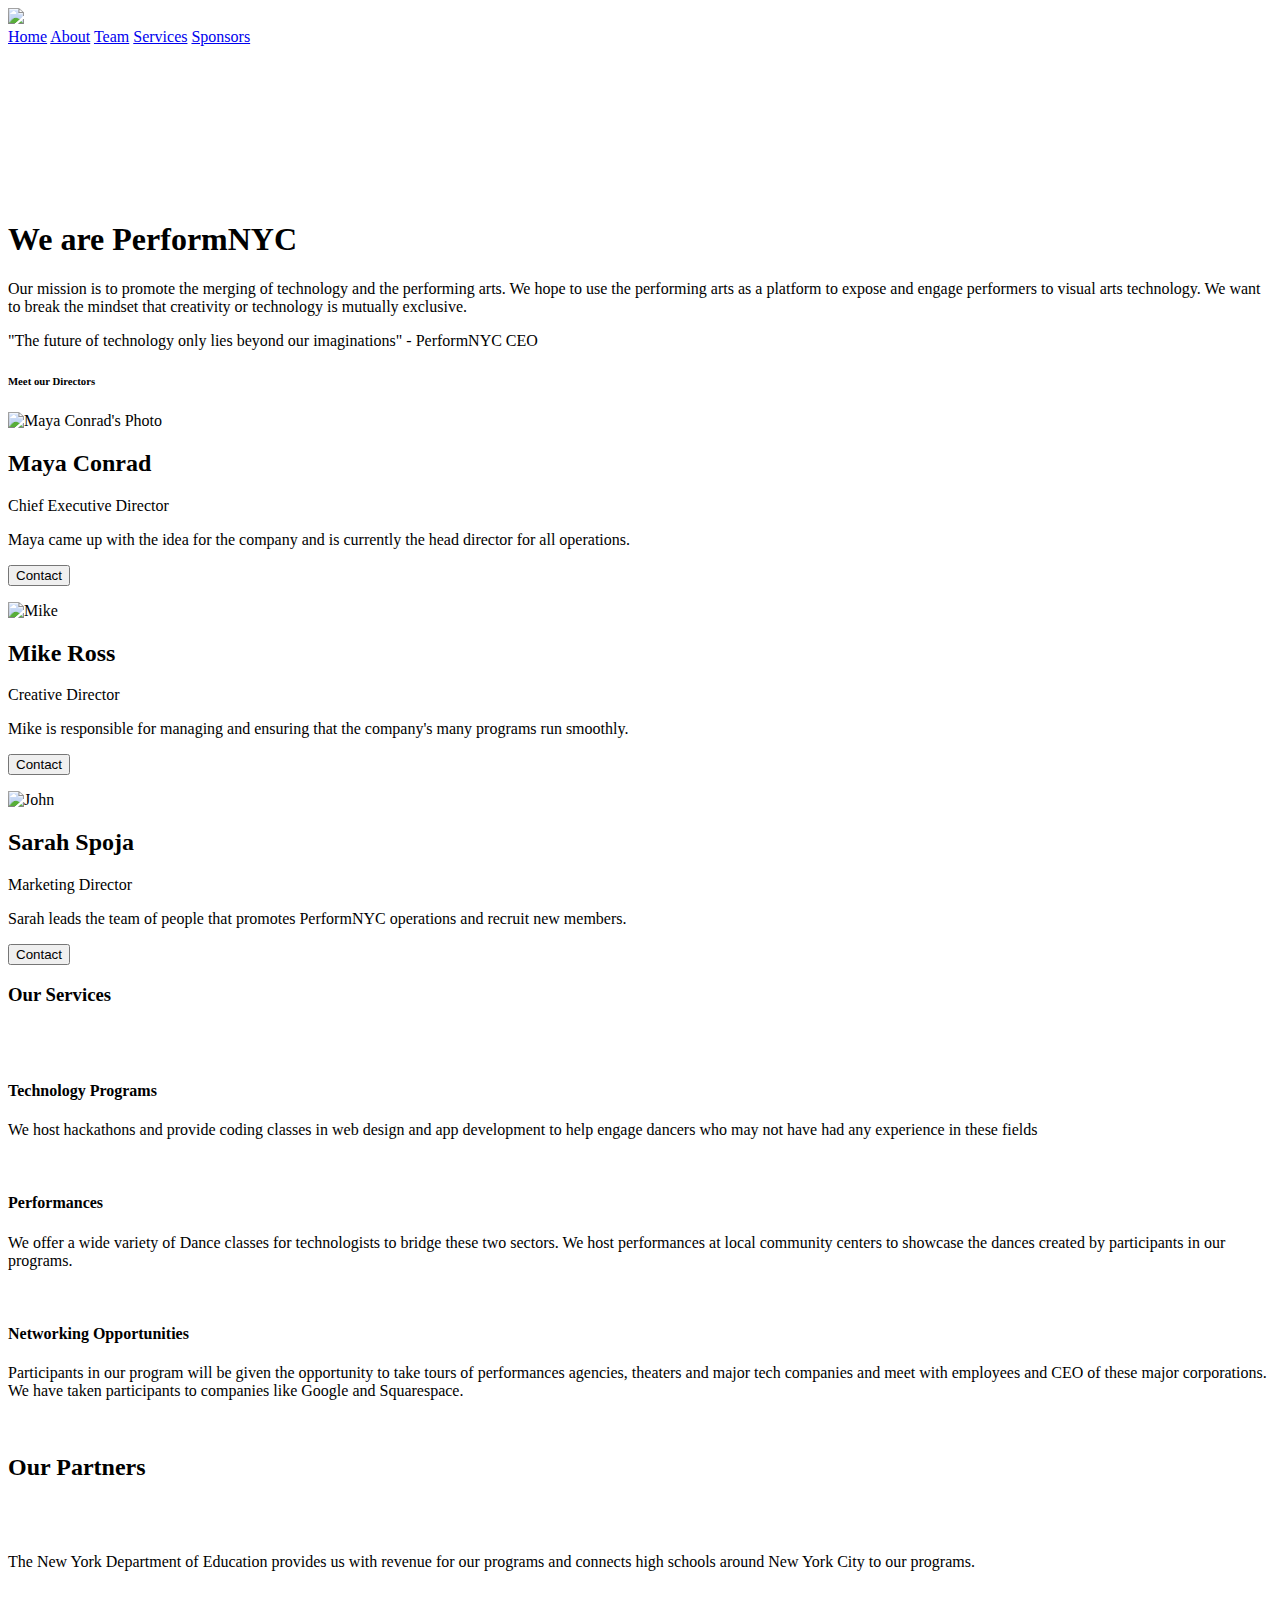
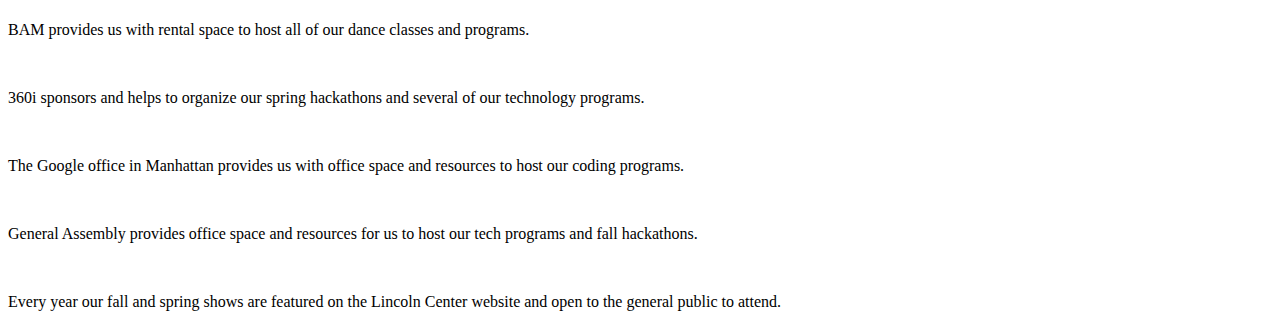
==== index.html @ 3a6fcc43 "Update index.html" ====
<!DOCTYPE html>
<html lang="en">
    <head>
        <meta charset="UTF-8">
        <meta name="viewport" content="width=device-width, initial-scale=1.0">

        <!-- Bootstrap -->
        <link rel="stylesheet" href="https://stackpath.bootstrapcdn.com/bootstrap/4.1.3/css/bootstrap.min.css" integrity="sha384-MCw98/SFnGE8fJT3GXwEOngsV7Zt27NXFoaoApmYm81iuXoPkFOJwJ8ERdknLPMO" crossorigin="anonymous">

        <!--  Font Awesome -->
        <link rel="stylesheet" href="https://use.fontawesome.com/releases/v5.3.1/css/all.css" integrity="sha384-mzrmE5qonljUremFsqc01SB46JvROS7bZs3IO2EmfFsd15uHvIt+Y8vEf7N7fWAU" crossorigin="anonymous">
        
        <!-- Animate CSS -->
        <link rel="stylesheet" type="text/css" href="https://cdnjs.cloudflare.com/ajax/libs/animate.css/3.5.2/animate.min.css">
        
        <link rel="preconnect" href="https://fonts.googleapis.com">
        <link rel="preconnect" href="https://fonts.gstatic.com" crossorigin>
        <link href="https://fonts.googleapis.com/css2?family=Acme&family=Lobster&family=Yatra+One&display=swap" rel="stylesheet">
      
        <link rel="stylesheet" href="style.css" type="text/css" />
        <link rel="icon" type="image/x-icon" href="/Photos/favicon.ico">

    </head>
    <body>

    <header>
        <div class="img">
            <img src=Photos/ClientLogo.png></a>
        </div>
        <div class="navigation">
            <div class="navigation-items">
                <a href="#home">Home</a>
                <a href="#content">About</a>
                <a href="#Directors">Team</a>
                <a href="#portfolio">Services</a>
                <a href="#sponsors">Sponsors</a>
                <!--<a href="#">Contact</a>-->
            </div>
        </div>
    </header>


    <section class="home" id="home">

        <!-- Slideshow container 
        <div class="slideshow-container">

            <!-- Full-width images with number and caption text 
            <div class="mySlides fade">
                <video class="slider-video" autoplay muted >
                    <source src="https://videos.pexels.com/video-files/8688453/8688453-hd_1280_720_50fps.mp4" type="video/mp4">
                </video>
            </div>
        
            <div class="mySlides fade">
                <video class="slider-video" autoplay muted >
                    <source src="https://videos.pexels.com/video-files/7520860/7520860-hd_1366_720_25fps.mp4" type="video/mp4">
                </video>
            </div>
        
            <div class="mySlides fade">
                <video class="slider-video active" autoplay muted >
                    <source src="https://videos.pexels.com/video-files/7975419/7975419-hd_1366_720_25fps.mp4" type="video/mp4">
                </video>
            </div>
        
            <!-- Next and previous buttons 
            <a class="prev" onclick="plusSlides(-1)">&#10094;</a>
            <a class="next" onclick="plusSlides(1)">&#10095;</a>
        </div>-->

            <video class="slider-video" autoplay muted loop >
                <source src="https://videos.pexels.com/video-files/8688453/8688453-hd_1280_720_50fps.mp4" type="video/mp4">
            </video>

            <div class="content" id="content">
                <h1>We are PerformNYC</h1>
                <p>Our mission is to promote the merging of technology and the performing arts. We hope to use the performing arts as a platform to expose and engage performers to visual arts technology. We want to break the mindset that creativity or technology is mutually exclusive.</p>
                <p>"The future of technology only lies beyond our imaginations"
                - PerformNYC CEO</p>
            </div>


        <h6>Meet our Directors</h6>
        <div class="row" id="Directors">
                <div class="column">
                  <div class="card">
                    <img src="Photos/MayaConrad.jpg" alt="Maya Conrad's Photo" style="width:100%">
                    <div class="container">
                      <h2>Maya Conrad</h2>
                      <p class="title">Chief Executive Director</p>
                      <p class="description">Maya came up with the idea for the company and is currently the head director for all operations.</p>
                      <p><button class="button">Contact</button></p>
                    </div>
                  </div>
                </div>
              
                <div class="column">
                  <div class="card">
                    <img src="Photos/MikeRoss.jpg" alt="Mike" style="width:100%">
                    <div class="container">
                      <h2>Mike Ross</h2>
                      <p class="title">Creative Director</p>
                      <p class="description">Mike is responsible for managing and ensuring that the company's many programs run smoothly.</p>
                      <p><button class="button">Contact</button></p>
                    </div>
                  </div>
                </div>
              
                <div class="column">
                  <div class="card">
                    <img src="Photos/SarahSpoja.jpg" alt="John" style="width:100%">
                    <div class="container">
                      <h2>Sarah Spoja</h2>
                      <p class="title">Marketing Director</p>
                      <p class="description">Sarah leads the team of people that promotes PerformNYC operations and recruit new members.</p>
                      <p><button class="button">Contact</button></p>
                    </div>
                  </div>
                </div>
        </div>
    </section>

     <!--Our Services--->
      
    <section class="bg-light" id="portfolio">
        <div class="container">
            <div class="row">
                <div class="col-lg-12 text-center">
                    <h3 class="section-heading">Our Services</h3>

                    <h3 class="section-subheading text-muted"></h3>
                 </div>
            </div><br>
            <div class="row">
                <div class="col-md-4 col-sm-8 portfolio-item">
                <a class="portfolio-link" data-toggle="modal" >
                    <div class="portfolio-hover">
                    <div class="portfolio-hover-content">
                        <i class="fas fa-plus fa-3x"></i>
                    </div>
                    </div>
                    <a href="artsandculture-master/artsandculture-master/TechnologyPrograms.html"><img class="img-fluid" src="artsandculture-master/artsandculture-master/TechnologyClass.jpeg" alt=""></a> 
                </a>
                <div class="portfolio-caption">
                    <h4>Technology Programs</h4>
                    <p class="text-muted">We host hackathons and provide coding classes in web design and app development to help 
                            engage dancers who may not have had any experience in these fields</p>
                </div>
                </div>
                <div class="col-md-4 col-sm-8 portfolio-item">
                <a class="portfolio-link" data-toggle="modal" >
                    <div class="portfolio-hover">
                    <div class="portfolio-hover-content">
                        <i class="fas fa-plus fa-3x"></i>
                    </div>
                    </div>
                    <a href="artsandculture-master/artsandculture-master/Performances.html"><img class="img-fluid" src="/artsandculture-master/artsandculture-master/dance.jpg" alt=""></a>
                </a>
                <div class="portfolio-caption">
                    <h4>Performances</h4>
                    <p class="text-muted">We offer a wide variety of Dance classes for technologists to bridge these two sectors. We host performances at local community centers  to showcase the dances created by participants in
                            our programs.</p>
                </div>
                </div>
                <div class="col-md-4 col-sm-8 portfolio-item">
                <a class="portfolio-link" data-toggle="modal" >
                    <div class="portfolio-hover">
                    <div class="portfolio-hover-content">
                        <i class="fas fa-plus fa-3x"></i>
                    </div>
                    </div>
                    <a href="artsandculture-master/artsandculture-master/NetworkingOpportunities.html"><img class="img-fluid" src="artsandculture-master/artsandculture-master/networking1.jpg" alt=""></a>
                </a>
                <div class="portfolio-caption">
                    <h4>Networking Opportunities</h4>
                    <p class="text-muted">Participants in our program will be given the 
                            opportunity to take tours of performances agencies, theaters and 
                            major tech companies and meet with employees and CEO of these major corporations. We have taken participants to companies like Google and Squarespace.</p>
                </div>
                </div>
                <div class="col-md-4 col-sm-8 portfolio-item">
                <a class="portfolio-link" data-toggle="modal" >
                    <div class="portfolio-hover">
                    <div class="portfolio-hover-content">
                        <i class="fas fa-plus fa-3x"></i>
                    </div>
                    <img class="img-fluid" src="img/portfolio/04-thumbnail.jpg" alt="">
                </div>
            </div>
            </div>
        </section>
        

        
        <!-- Our Partners Grid -->
        
        <section class="bg-light" id="sponsors">
            <div class="container">
            <div class="row">
                <div class="col-lg-12 text-center">
                <h2 class="section-heading ">Our Partners</h2>
                <h3 class="section-subheading text-muted"></h3>
                </div>
            </div><br>
            <div class="row">
                <div class="col-md-4 col-sm-6 portfolio-item">
                <a class="portfolio-link" data-toggle="modal" href="#portfolioModal1">
                    <div class="portfolio-hover">
                    <div class="portfolio-hover-content">
                        <i class="fas fa-plus fa-3x"></i>
                    </div>
                    </div>
                    <a href="https://www.schools.nyc.gov/"><img class="img-fluid" src="artsandculture-master/artsandculture-master/nycdoe.png"  alt=""></a>
                </a>
                <div class="portfolio-caption">
            
                    <p class="text-muted">The New York Department of Education provides us with revenue for our programs
                    and connects high schools around New York City to our programs.
                </p>
                </div>
                </div>
                <div class="col-md-4 col-sm-6 portfolio-item">
                <a class="portfolio-link" data-toggle="modal" href="#portfolioModal2">
                    <div class="portfolio-hover">
                    <div class="portfolio-hover-content">
                        <i class="fas fa-plus fa-3x"></i>
                    </div>
                    </div>
                    <a href="https://www.bam.org/"><img class="img-fluid" src="artsandculture-master/artsandculture-master/BAM.jpg" alt=""></a> 
                </a>
                <div class="portfolio-caption">
       
                    <p class="text-muted">BAM provides us with rental space
                    to host all of our dance classes and programs. </p>
                </div>
                </div>
                <div class="col-md-4 col-sm-6 portfolio-item">
                <a class="portfolio-link" data-toggle="modal" href="#portfolioModal3">
                    <div class="portfolio-hover">
                    <div class="portfolio-hover-content">
                        <i class="fas fa-plus fa-3x"></i>
                    </div>
                    </div>
                    <a href="https://360i.com/"><img class="img-fluid" src="artsandculture-master/artsandculture-master/360i.jpg" alt=""></a>  
                    </a>
                <div class="portfolio-caption">
            
                    <p class="text-muted">360i sponsors and helps to organize our spring hackathons and several of our technology programs. </p>
                </div>
                </div>
                <div class="col-md-4 col-sm-6 portfolio-item">
                <a class="portfolio-link" data-toggle="modal" href="#portfolioModal4">
                    <div class="portfolio-hover">
                    <div class="portfolio-hover-content">
                        <i class="fas fa-plus fa-3x"></i>
                    </div>
                    </div>
                <a href="https://edu.google.com/computer-science/?modal_active=none"><img class="img-fluid" src="artsandculture-master/artsandculture-master/google.jpg" alt=""></a>  
                </a>
                <div class="portfolio-caption">
          
                    <p class="text-muted">The Google office in Manhattan provides us with office space and resources to host our coding programs.  </p>
                </div>
                </div>
                <div class="col-md-4 col-sm-6 portfolio-item">
                <a class="portfolio-link" data-toggle="modal" href="#portfolioModal5">
                    <div class="portfolio-hover">
                    <div class="portfolio-hover-content">
                        <i class="fas fa-plus fa-3x"></i>
                    </div>
                    </div>
                    <a href="https://generalassemb.ly/"><img class="img-fluid" src="artsandculture-master/artsandculture-master/generalassembly.png" alt=""></a>  
                </a>
                <div class="portfolio-caption">

                    <p class="text-muted">General Assembly provides office space and resources for us to host our tech programs and fall hackathons. </p>
                </div>
                </div>
                <div class="col-md-4 col-sm-6 portfolio-item">
                <a class="portfolio-link" data-toggle="modal" href="#portfolioModal6">
                    <div class="portfolio-hover">
                    <div class="portfolio-hover-content">
                        <i class="fas fa-plus fa-3x"></i>
                    </div>
                    </div>
                    <a href="http://www.lincolncenter.org/"><img class="img-fluid" src="artsandculture-master/artsandculture-master/lincolncenter.jpg" alt=""></a>  
                </a>
                <div class="portfolio-caption">
        
                    <p class="text-muted">Every year our fall and spring shows are featured 
                    on the Lincoln Center website and open to the general public to attend.</p>
                </div>
                </div>
            </div>
            </div>
        </section>
  
  
  

      <!--Scripts-->
      <script src="https://code.jquery.com/jquery-3.3.1.slim.min.js" integrity="sha384-q8i/X+965DzO0rT7abK41JStQIAqVgRVzpbzo5smXKp4YfRvH+8abtTE1Pi6jizo" crossorigin="anonymous"></script>
        
      <!-- Bootstrap -->
      <script src="https://stackpath.bootstrapcdn.com/bootstrap/4.1.3/js/bootstrap.min.js" integrity="sha384-ChfqqxuZUCnJSK3+MXmPNIyE6ZbWh2IMqE241rYiqJxyMiZ6OW/JmZQ5stwEULTy" crossorigin="anonymous"></script>
      <script src="https://cdnjs.cloudflare.com/ajax/libs/popper.js/1.14.3/umd/popper.min.js" integrity="sha384-ZMP7rVo3mIykV+2+9J3UJ46jBk0WLaUAdn689aCwoqbBJiSnjAK/l8WvCWPIPm49" crossorigin="anonymous"></script>
      
       
    <script src="scripts.js"></script>

    </body>




</html>
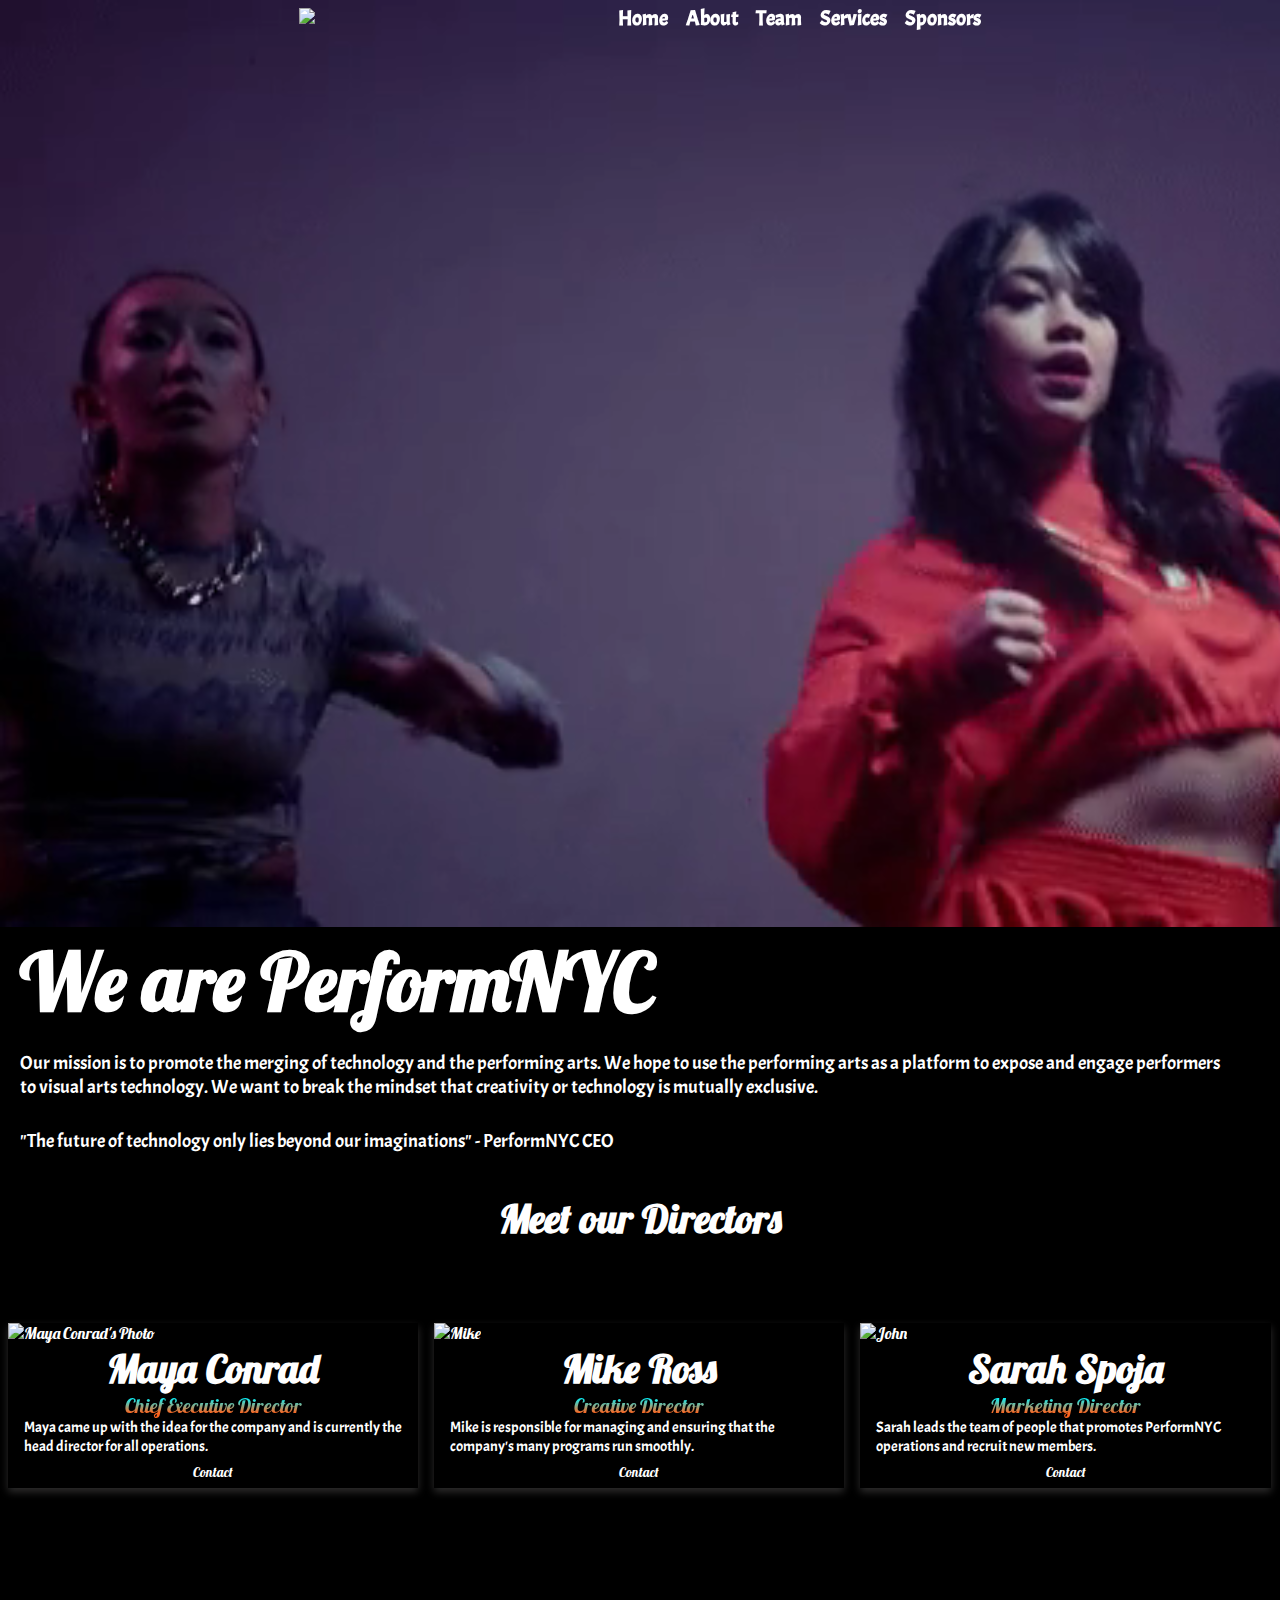
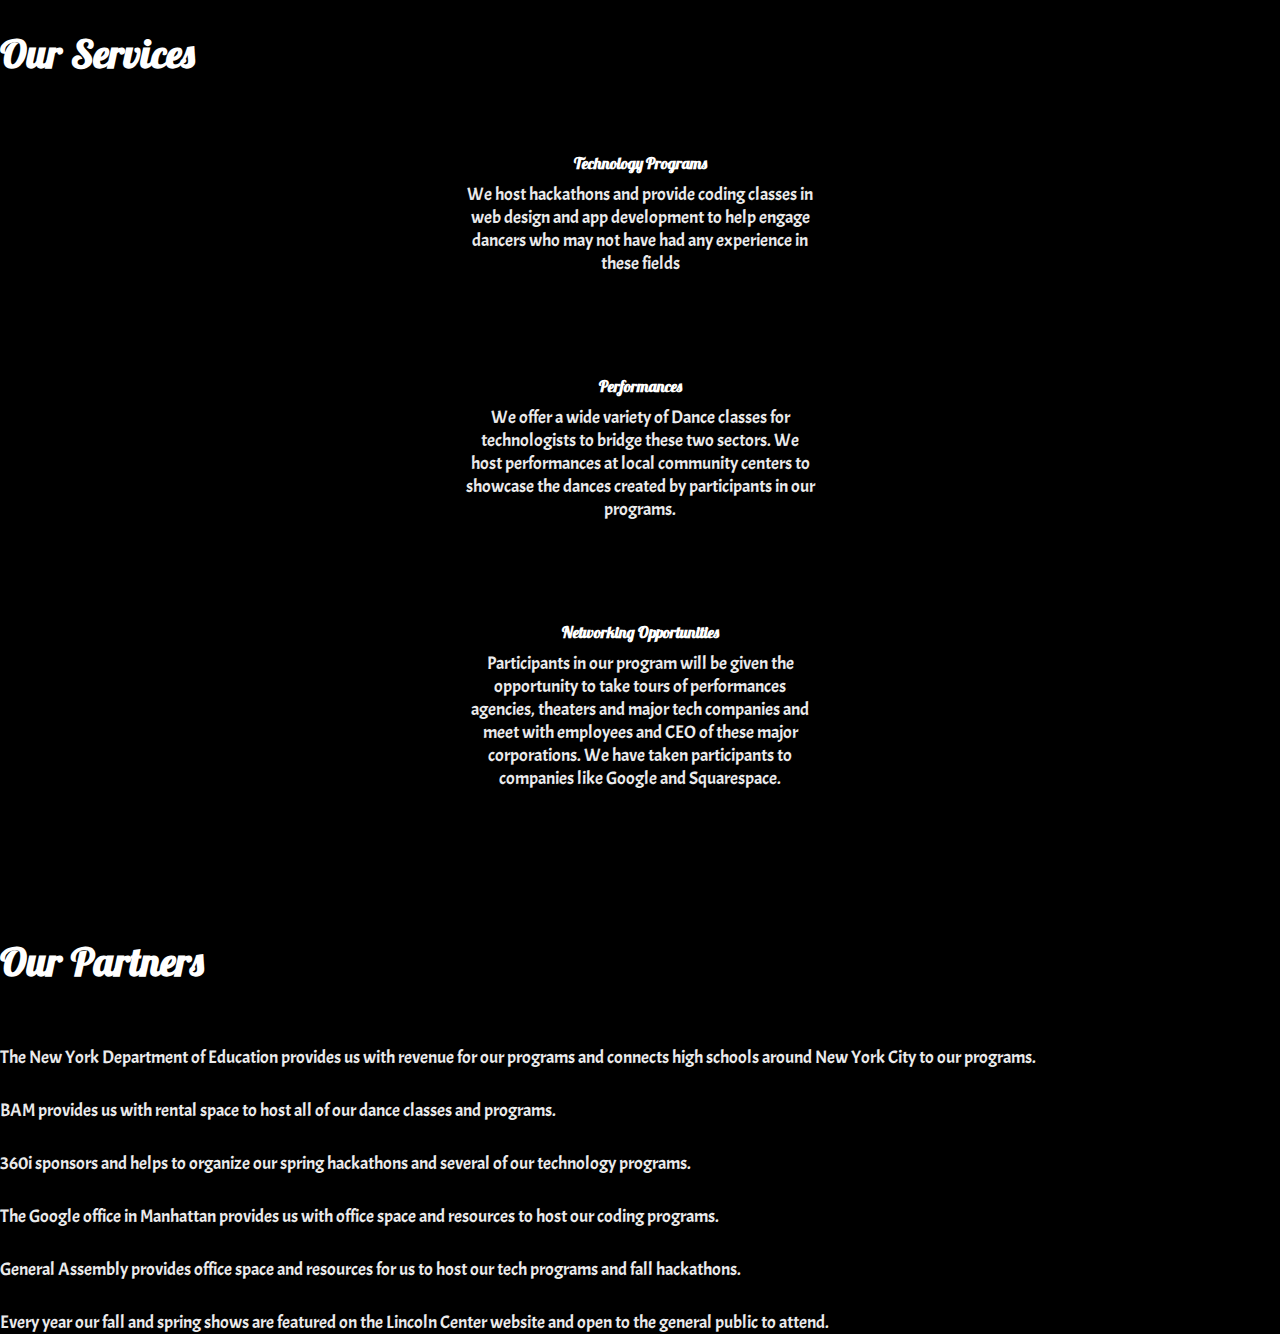
==== commit 249bfc7f: "Update index.html" ====
--- a/index.html
+++ b/index.html
@@ -64,14 +64,17 @@
                 </video>
             </div>
         
-            <!-- Next and previous buttons 
+             Next and previous buttons 
             <a class="prev" onclick="plusSlides(-1)">&#10094;</a>
             <a class="next" onclick="plusSlides(1)">&#10095;</a>
         </div>-->
 
             <video class="slider-video" autoplay muted loop >
-                <source src="https://videos.pexels.com/video-files/8688453/8688453-hd_1280_720_50fps.mp4" type="video/mp4">
+                <source src="Homebackground.mp4" type="video/mp4">
             </video>
+            <!--https://drive.google.com/file/d/1-xxmSV6hAoxDG7L0Shxxmnt7KZBF7Ct7/view?usp=sharing
+            https://videos.pexels.com/video-files/8688453/8688453-hd_1280_720_50fps.mp4-->
+            
 
             <div class="content" id="content">
                 <h1>We are PerformNYC</h1>
@@ -155,7 +158,7 @@
                         <i class="fas fa-plus fa-3x"></i>
                     </div>
                     </div>
-                    <a href="artsandculture-master/artsandculture-master/Performances.html"><img class="img-fluid" src="/artsandculture-master/artsandculture-master/dance.jpg" alt=""></a>
+                    <a href="artsandculture-master/artsandculture-master/Performances.html"><img class="img-fluid" src="artsandculture-master/artsandculture-master/dance.jpg" alt=""></a>
                 </a>
                 <div class="portfolio-caption">
                     <h4>Performances</h4>
@@ -315,3 +318,4 @@
 
 
 </html>
+
--- a/style.css
+++ b/style.css
@@ -0,0 +1,502 @@
+.lobster-regular {
+  font-family: "Lobster", sans-serif;
+  font-weight: 400;
+  font-style: normal;
+}
+
+.acme-regular {
+  font-family: "Acme", sans-serif;
+  font-weight: 400;
+  font-style: normal;
+}
+
+.yatra-one-regular {
+  font-family: "Yatra One", system-ui;
+  font-weight: 400;
+  font-style: normal;
+}
+
+*{
+  margin: 0;
+  padding: 0;
+  box-sizing: border-box;
+  font-family:"Lobster", "Acme", "Yatra One", Arial, Helvetica, sans-serif ;
+}
+
+body{
+  background-color: black;
+}
+
+header{
+  z-index: 999;
+  position: absolute;
+  top: 0;
+  left: 0;
+  width: 100%;
+  display: flex;
+  justify-content: space-evenly;
+  align-items: center ;
+  padding: 5px 10px;
+  transition: 0.5s ease;
+}
+
+header img{
+  width: 10%;
+}
+
+header .navigation{
+position: relative;
+
+}
+
+
+
+header .navigation .navigation-items a{
+  position: relative;
+  color: rgb(255, 255, 255);
+  font-family: "Acme";
+  font-size: 1.3em;
+  font-weight:600;
+  text-decoration: none;
+  transition: 0.3s ease-in ;
+  margin-left: 15px;
+}
+
+
+header .navigation .navigation-items a:hover{
+  background: linear-gradient(#06f7ff 20%, #ff641e 80%);
+  -webkit-background-clip: text;
+  background-clip: text;
+  color: transparent;
+}
+
+.slider-video{
+  width: 110rem;
+  max-width: 200rem;
+  height: auto;
+}
+
+
+
+.home{
+  position: relative;
+  width:100%;
+  min-height: 100vh;
+  display: flex;
+  justify-content: start;
+  flex-direction: column;
+  display:inline-block;
+  color: white;
+}
+
+.home .content{
+  margin-left: 20px;
+  max-width: 1200px;
+  z-index: -1;
+  position: relative;
+  color: rgb(255, 255, 255);
+
+}
+.home .content h1{
+  margin-bottom: 20px;
+  font-size: 5em;
+  font-family:"Lobster" ;
+  color: rgb(255, 255, 255);
+}
+
+.home .content p{
+  margin-bottom: 30px;
+  font-size: 1.2em;
+  font-family:"Acme" ;
+  color: rgb(255, 255, 255);
+}
+
+/* Slideshow container */
+.home .slideshow-container {
+  position: relative;
+  margin: auto;
+}
+
+
+/* Next & previous buttons */
+.home .prev, .next {
+  cursor: pointer;
+  position: absolute;
+  top: 50%;
+  width: auto;
+  margin-top: -22px;
+  padding: 16px;
+  color: white;
+  font-weight: bold;
+  font-size: 18px;
+  transition: 0.6s ease;
+  border-radius: 0 3px 3px 0;
+  user-select: none;
+}
+
+/* Position the "next button" to the right */
+.home .next {
+  right: 0;
+  border-radius: 3px 0 0 3px;
+}
+
+/* On hover, add a black background color with a little bit see-through */
+.home .prev:hover, .next:hover {
+  background-color: rgba(255, 255, 255, 0.8);
+}
+
+/* Fading animation 
+*/
+
+.home .fade {
+  animation-name: fade;
+  animation-duration: 20s;
+}
+
+@keyframes fade {
+  from {opacity: 1}
+  to {opacity: 1}
+}
+
+/* Meet the team section
+Three columns side by side */
+.column {
+  float: left;
+  width: 33.3%;
+  margin-bottom: 16px;
+  margin-top: 40px;
+  padding: 0 8px;
+}
+
+/* Display the columns below each other instead of side by side on small screens */
+@media screen and (max-width: 650px) {
+  .column {
+    width: 100%;
+    display: block;
+  }
+}
+
+.home h6{
+  margin-top: 40px;
+  text-align: center;
+  font-size: 40px;
+  font-family: "Lobster";
+  color: white;
+  margin-bottom:40px ;
+}
+
+/* Add some shadows to create a card effect */
+.column .card {
+  box-shadow: 0 4px 8px 0 rgba(231, 223, 223, 0.2);
+}
+
+/* Some left and right padding inside the container */
+.column .container {
+  padding: 0 16px;
+  background-color: black;
+}
+
+/* Clear floats */
+.container::after, .row::after {
+  content: "";
+  clear: both;
+  display: table;
+}
+
+.column .card h2{
+  text-align: center;
+  font-size: 40px;
+}
+
+.row .column .card img{
+  height: 500px;
+}
+
+.row .column{
+  margin-bottom: 100px;
+}
+
+
+.title {
+  background: linear-gradient(#06f7ff 20%, #ff641e 80%);
+  -webkit-background-clip: text;
+  background-clip: text;
+  color: transparent;
+  text-align: center;
+  font-size: 20px;
+  
+}
+
+.description{
+  font-size: 15px;
+  font-family: "Acme";
+}
+
+.button {
+  border: none;
+  outline: 0;
+  display: inline-block;
+  padding: 8px;
+  color: white;
+  background-color: #000;
+  text-align: center;
+  cursor: pointer;
+  width: 100%;
+}
+
+.button:hover {
+  background-color: #555;
+}
+
+
+
+ul, li {
+
+  list-style: none;
+  display: inline-block
+}
+
+a {
+
+  text-decoration: none;
+  transition: all 500ms ease-in-out;
+}
+
+a:hover,
+a:active {
+
+  text-decoration: none;
+}
+
+
+
+.btn {
+
+  transition: all 300ms ease-in-out;
+  font-weight: 500 !important;
+  text-transform: uppercase;
+}
+
+.btn:hover {
+
+  background-color: #310AA6!important;
+  color: #413075 !important;
+  border: 1px solid #fff !important;
+}
+
+.bg-light {
+  background-color: #000000 !important;
+}
+
+.bg-light .container{
+  background-color: black;
+
+}
+
+.section-heading{
+
+margin-top: 40px;
+  color: white;
+  font-size: 40px;
+  
+}
+
+
+
+.section-heading:hover{
+ background: linear-gradient(#06f7ff 20%, #ff641e 80%);
+  -webkit-background-clip: text;
+  background-clip: text;
+  color: transparent;
+
+}
+
+.portfolio-caption{
+  color: white;
+}
+
+
+#portfolio .portfolio-item .portfolio-link {
+position: relative;
+display: block;
+max-width: 400px;
+margin: 0 auto;
+cursor: pointer;
+}
+
+/*#portfolio .portfolio-item .portfolio-link .portfolio-hover {
+position: absolute;
+
+width: 100%;
+height: 100%;
+-webkit-transition: all ease 0.5s;
+transition: all ease 0.5s;
+opacity: 0;
+background: rgba(254, 209, 54, 0.9);
+}*/
+
+#portfolio .portfolio-item .portfolio-link .portfolio-hover:hover {
+opacity: 1;
+}
+
+#portfolio .portfolio-item .portfolio-link .portfolio-hover .portfolio-hover-content {
+font-size: 20px;
+position: absolute;
+top: 70%;
+width: 100%;
+height: 50px;
+margin-top: -12px;
+text-align: center;
+color: white;
+}
+
+#portfolio .portfolio-item .portfolio-link .portfolio-hover .portfolio-hover-content i {
+margin-top: -12px;
+}
+
+#portfolio .portfolio-item .portfolio-link .portfolio-hover .portfolio-hover-content h3,
+#portfolio .portfolio-item .portfolio-link .portfolio-hover .portfolio-hover-content h4 {
+margin: 0;
+}
+
+#portfolio .portfolio-item .portfolio-caption {
+max-width: 400px;
+color: white;
+margin: 0 auto;
+padding: 25px;
+text-align: center;
+background-color: black;
+}
+
+#portfolio .portfolio-item .portfolio-caption h4 {
+text-transform: none;
+color: white;
+}
+
+#portfolio .portfolio-item .portfolio-caption h4:hover{
+background: linear-gradient(#06f7ff 20%, #ff641e 80%);
+-webkit-background-clip: text;
+background-clip: text;
+color: transparent;
+
+}
+#portfolio .portfolio-item .portfolio-caption p {
+font-size: 18px;
+color: white;
+margin-top: 10px;
+font-family: "Acme";
+margin-bottom: 1px;
+}
+
+.text-muted {
+color: #eaeaeb !important;
+font-size: 18px;
+color: white;
+margin-top: 10px;
+font-family: "Acme"
+}
+
+#portfolio * {
+z-index: 2;
+}
+
+@media (min-width: 767px) {
+#portfolio .portfolio-item {
+  margin: 0 0 30px;
+}
+}
+
+.portfolio-modal {
+padding-right: 0px !important;
+}
+
+.portfolio-modal .modal-dialog {
+margin: 1rem;
+max-width: 100vw;
+}
+
+.portfolio-modal .modal-content {
+padding: 100px 0;
+text-align: center;
+}
+
+.portfolio-modal .modal-content h2 {
+font-size: 3em;
+margin-bottom: 15px;
+}
+
+.portfolio-modal .modal-content p {
+margin-bottom: 30px;
+}
+
+.portfolio-modal .modal-content p.item-intro {
+font-size: 16px;
+margin: 20px 0 30px;
+font-family: 'Droid Serif', -apple-system, BlinkMacSystemFont, 'Segoe UI', Roboto, 'Helvetica Neue', Arial, sans-serif, 'Apple Color Emoji', 'Segoe UI Emoji', 'Segoe UI Symbol', 'Noto Color Emoji';
+}
+
+.portfolio-modal .modal-content ul.list-inline {
+margin-top: 0;
+margin-bottom: 30px;
+}
+
+.portfolio-modal .modal-content img {
+margin-bottom: 20px;
+}
+
+.portfolio-modal .modal-content button {
+cursor: pointer;
+}
+
+.portfolio-modal .close-modal {
+position: absolute;
+top: 25px;
+right: 25px;
+width: 75px;
+height: 75px;
+cursor: pointer;
+background-color: transparent;
+}
+
+.portfolio-modal .close-modal:hover {
+opacity: 0.3;
+}
+
+.portfolio-modal .close-modal .lr {
+/* Safari and Chrome */
+z-index: 1051;
+width: 1px;
+height: 75px;
+margin-left: 35px;
+/* IE 9 */
+-webkit-transform: rotate(45deg);
+transform: rotate(45deg);
+background-color: #212529;
+}
+
+.portfolio-modal .close-modal .lr .rl {
+/* Safari and Chrome */
+z-index: 1052;
+width: 1px;
+height: 75px;
+/* IE 9 */
+-webkit-transform: rotate(90deg);
+transform: rotate(90deg);
+background-color: #212529;
+}
+
+.fa-plus:before {
+content: none;
+}
+
+
+
+    
+
+
+
+
+
+
+
+  
